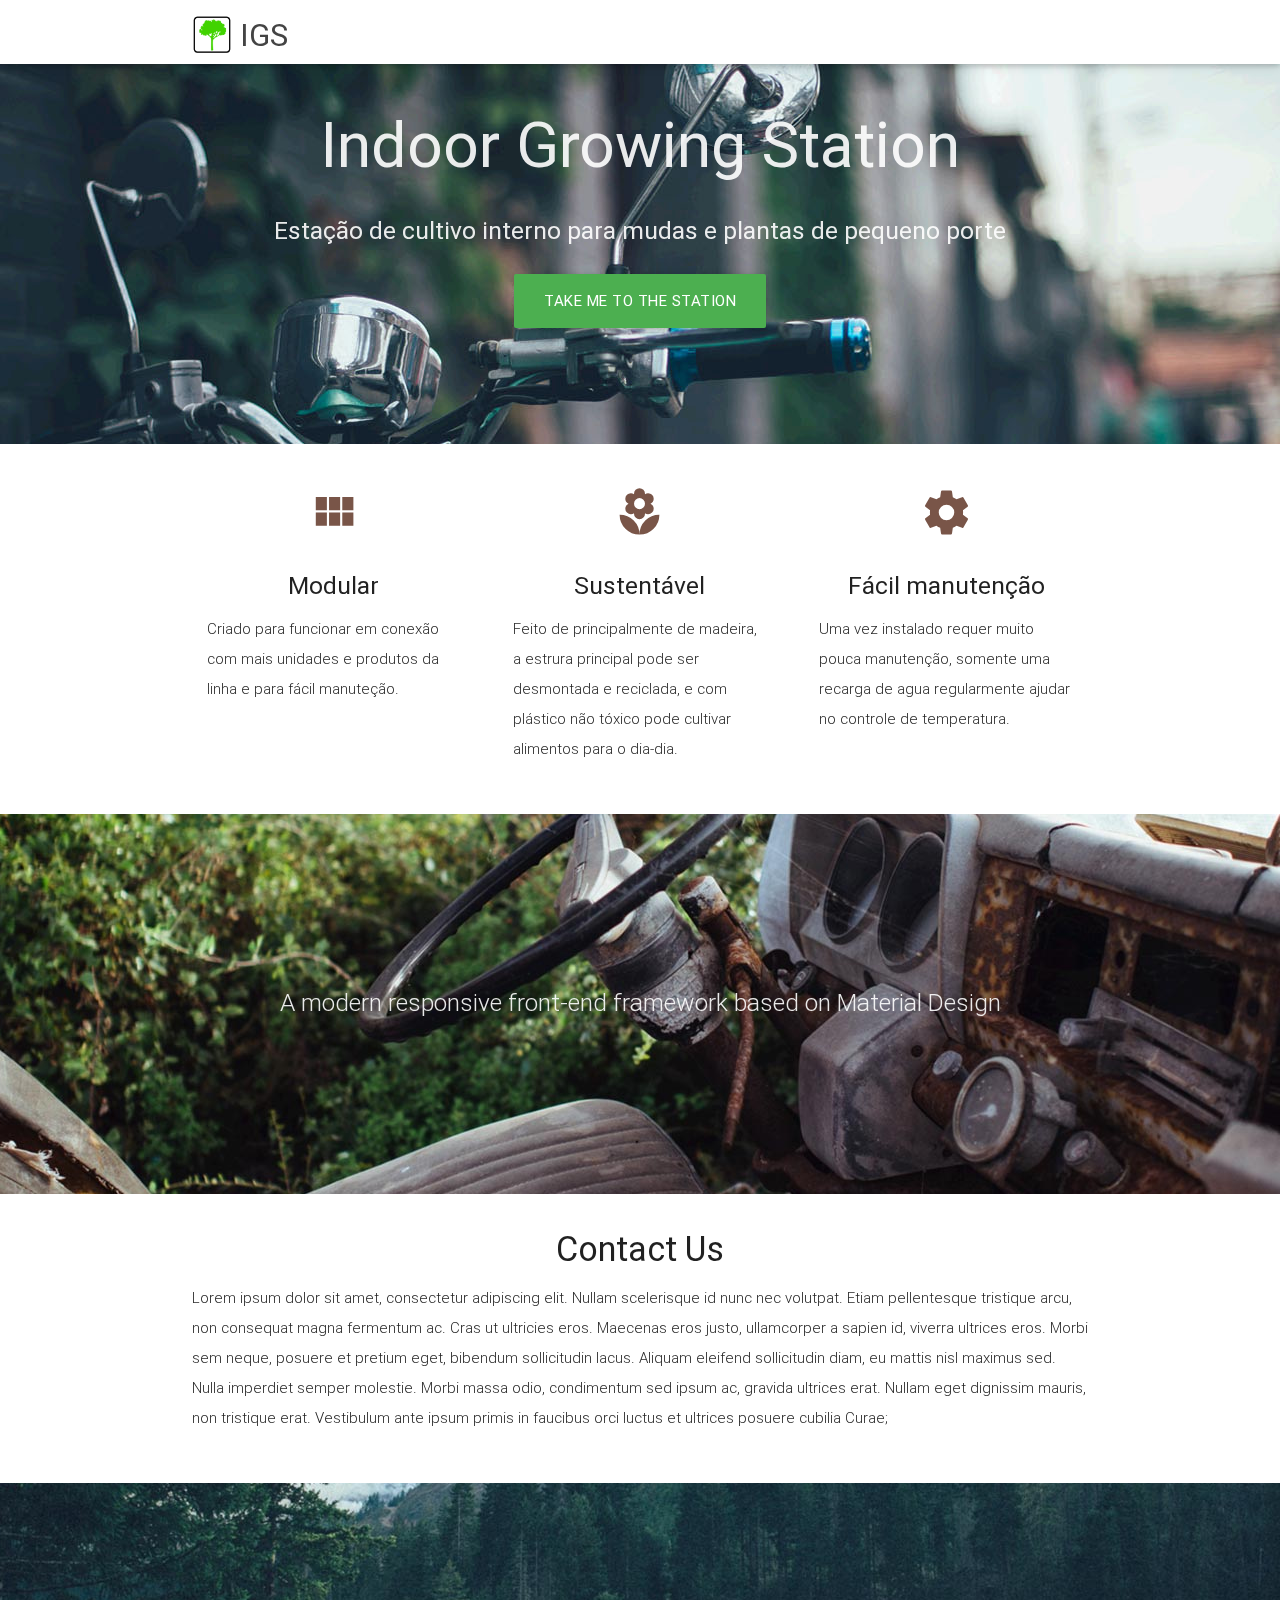
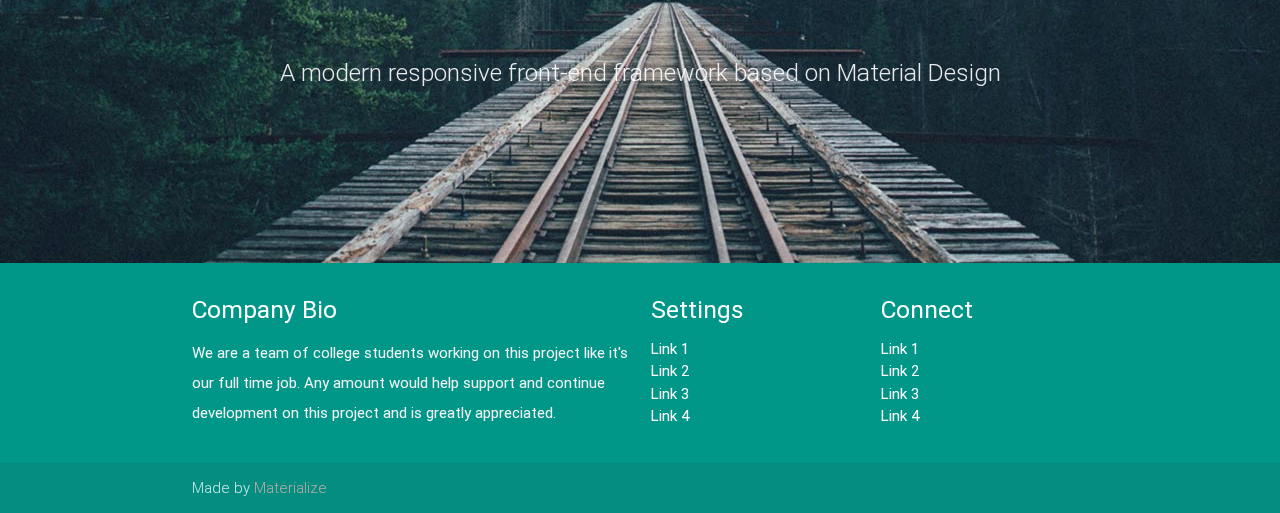
==== WEBSITE/index.html @ f1019e25 "html primario" ====
<!DOCTYPE html>
<html lang="en">
<head>
  <meta http-equiv="Content-Type" content="text/html; charset=UTF-8"/>
  <meta name="viewport" content="width=device-width, initial-scale=1, maximum-scale=1.0, user-scalable=no"/>
  <title>Parallax Template - Materialize</title>

  <!-- CSS  -->
  <link href="https://fonts.googleapis.com/icon?family=Material+Icons" rel="stylesheet">
  <link href="css/materialize.css" type="text/css" rel="stylesheet" media="screen,projection"/>
  <link href="css/style.css" type="text/css" rel="stylesheet" media="screen,projection"/>
</head>
<body>
  <nav class="white" role="navigation">
    <div class="nav-wrapper container">
      <a id="logo-container" href="#" class="brand-logo"><div><img src="fav.png" width="40" height="40"style="vertical-align:middle"/> <span style="vertical-align:middle">IGS</span></div></a>
    </div>
  </nav>

  <div id="index-banner" class="parallax-container">
    <div class="section no-pad-bot">
      <div class="container">
        <br><br>
        <h1 class="header center">Indoor Growing Station</h1>
        <div class="row center">
          <h5 class="header col s12 ">Estação de cultivo interno para mudas e plantas de pequeno porte</h5>
        </div>
        <div class="row center">
          <a href="http://localhost:8000" class="btn-large waves-effect waves-light green">Take me to the station</a>
        </div>
        <br><br>

      </div>
    </div>
    <div class="parallax"><img src="background1.jpg" alt="Unsplashed background img 1"></div>
  </div>


  <div class="container">
    <div class="section">

      <!--   Icon Section   -->
      <div class="row">
        <div class="col s12 m4">
          <div class="icon-block">
            <h2 class="center brown-text"><i class="material-icons">view_module</i></h2>
            <h5 class="center">Modular</h5>

            <p class="light">Criado para funcionar em conexão com mais unidades e produtos da linha e para fácil manuteção.</p>
          </div>
        </div>

        <div class="col s12 m4">
          <div class="icon-block">
            <h2 class="center brown-text"><i class="material-icons">local_florist</i></h2>
            <h5 class="center">Sustentável</h5>

            <p class="light">Feito de principalmente de madeira, a estrura principal pode ser desmontada e reciclada, e com plástico não tóxico pode cultivar alimentos para o dia-dia.</p>
          </div>
        </div>

        <div class="col s12 m4">
          <div class="icon-block">
            <h2 class="center brown-text"><i class="material-icons">settings</i></h2>
            <h5 class="center">Fácil manutenção</h5>

            <p class="light">Uma vez instalado requer muito pouca manutenção, somente uma recarga de agua regularmente ajudar no controle de temperatura.</p>
          </div>
        </div>
      </div>

    </div>
  </div>


  <div class="parallax-container valign-wrapper">
    <div class="section no-pad-bot">
      <div class="container">
        <div class="row center">
          <h5 class="header col s12 light">A modern responsive front-end framework based on Material Design</h5>
        </div>
      </div>
    </div>
    <div class="parallax"><img src="background2.jpg" alt="Unsplashed background img 2"></div>
  </div>

  <div class="container">
    <div class="section">

      <div class="row">
        <div class="col s12 center">
          <h3><i class="mdi-content-send brown-text"></i></h3>
          <h4>Contact Us</h4>
          <p class="left-align light">Lorem ipsum dolor sit amet, consectetur adipiscing elit. Nullam scelerisque id nunc nec volutpat. Etiam pellentesque tristique arcu, non consequat magna fermentum ac. Cras ut ultricies eros. Maecenas eros justo, ullamcorper a sapien id, viverra ultrices eros. Morbi sem neque, posuere et pretium eget, bibendum sollicitudin lacus. Aliquam eleifend sollicitudin diam, eu mattis nisl maximus sed. Nulla imperdiet semper molestie. Morbi massa odio, condimentum sed ipsum ac, gravida ultrices erat. Nullam eget dignissim mauris, non tristique erat. Vestibulum ante ipsum primis in faucibus orci luctus et ultrices posuere cubilia Curae;</p>
        </div>
      </div>

    </div>
  </div>


  <div class="parallax-container valign-wrapper">
    <div class="section no-pad-bot">
      <div class="container">
        <div class="row center">
          <h5 class="header col s12 light">A modern responsive front-end framework based on Material Design</h5>
        </div>
      </div>
    </div>
    <div class="parallax"><img src="background3.jpg" alt="Unsplashed background img 3"></div>
  </div>

  <footer class="page-footer teal">
    <div class="container">
      <div class="row">
        <div class="col l6 s12">
          <h5 class="white-text">Company Bio</h5>
          <p class="grey-text text-lighten-4">We are a team of college students working on this project like it's our full time job. Any amount would help support and continue development on this project and is greatly appreciated.</p>


        </div>
        <div class="col l3 s12">
          <h5 class="white-text">Settings</h5>
          <ul>
            <li><a class="white-text" href="#!">Link 1</a></li>
            <li><a class="white-text" href="#!">Link 2</a></li>
            <li><a class="white-text" href="#!">Link 3</a></li>
            <li><a class="white-text" href="#!">Link 4</a></li>
          </ul>
        </div>
        <div class="col l3 s12">
          <h5 class="white-text">Connect</h5>
          <ul>
            <li><a class="white-text" href="#!">Link 1</a></li>
            <li><a class="white-text" href="#!">Link 2</a></li>
            <li><a class="white-text" href="#!">Link 3</a></li>
            <li><a class="white-text" href="#!">Link 4</a></li>
          </ul>
        </div>
      </div>
    </div>
    <div class="footer-copyright">
      <div class="container">
      Made by <a class="brown-text text-lighten-3" href="http://materializecss.com">Materialize</a>
      </div>
    </div>
  </footer>


  <!--  Scripts-->
  <script src="https://code.jquery.com/jquery-2.1.1.min.js"></script>
  <script src="js/materialize.js"></script>
  <script src="js/init.js"></script>

  </body>
</html>
---- WEBSITE/css/style.css ----
/* Custom Stylesheet */
/**
 * Use this file to override Materialize files so you can update
 * the core Materialize files in the future
 *
 * Made By MaterializeCSS.com
 */

nav ul a,
nav .brand-logo {
  color: #444;
}

p {
  line-height: 2rem;
}

.button-collapse {
  color: #26a69a;
}

.parallax-container {
  min-height: 380px;
  line-height: 0;
  height: auto;
  color: rgba(255,255,255,.9);
}
  .parallax-container .section {
    width: 100%;
  }

@media only screen and (max-width : 992px) {
  .parallax-container .section {
    position: absolute;
    top: 40%;
  }
  #index-banner .section {
    top: 10%;
  }
}

@media only screen and (max-width : 600px) {
  #index-banner .section {
    top: 0;
  }
}

.icon-block {
  padding: 0 15px;
}
.icon-block .material-icons {
  font-size: inherit;
}

footer.page-footer {
  margin: 0;
}
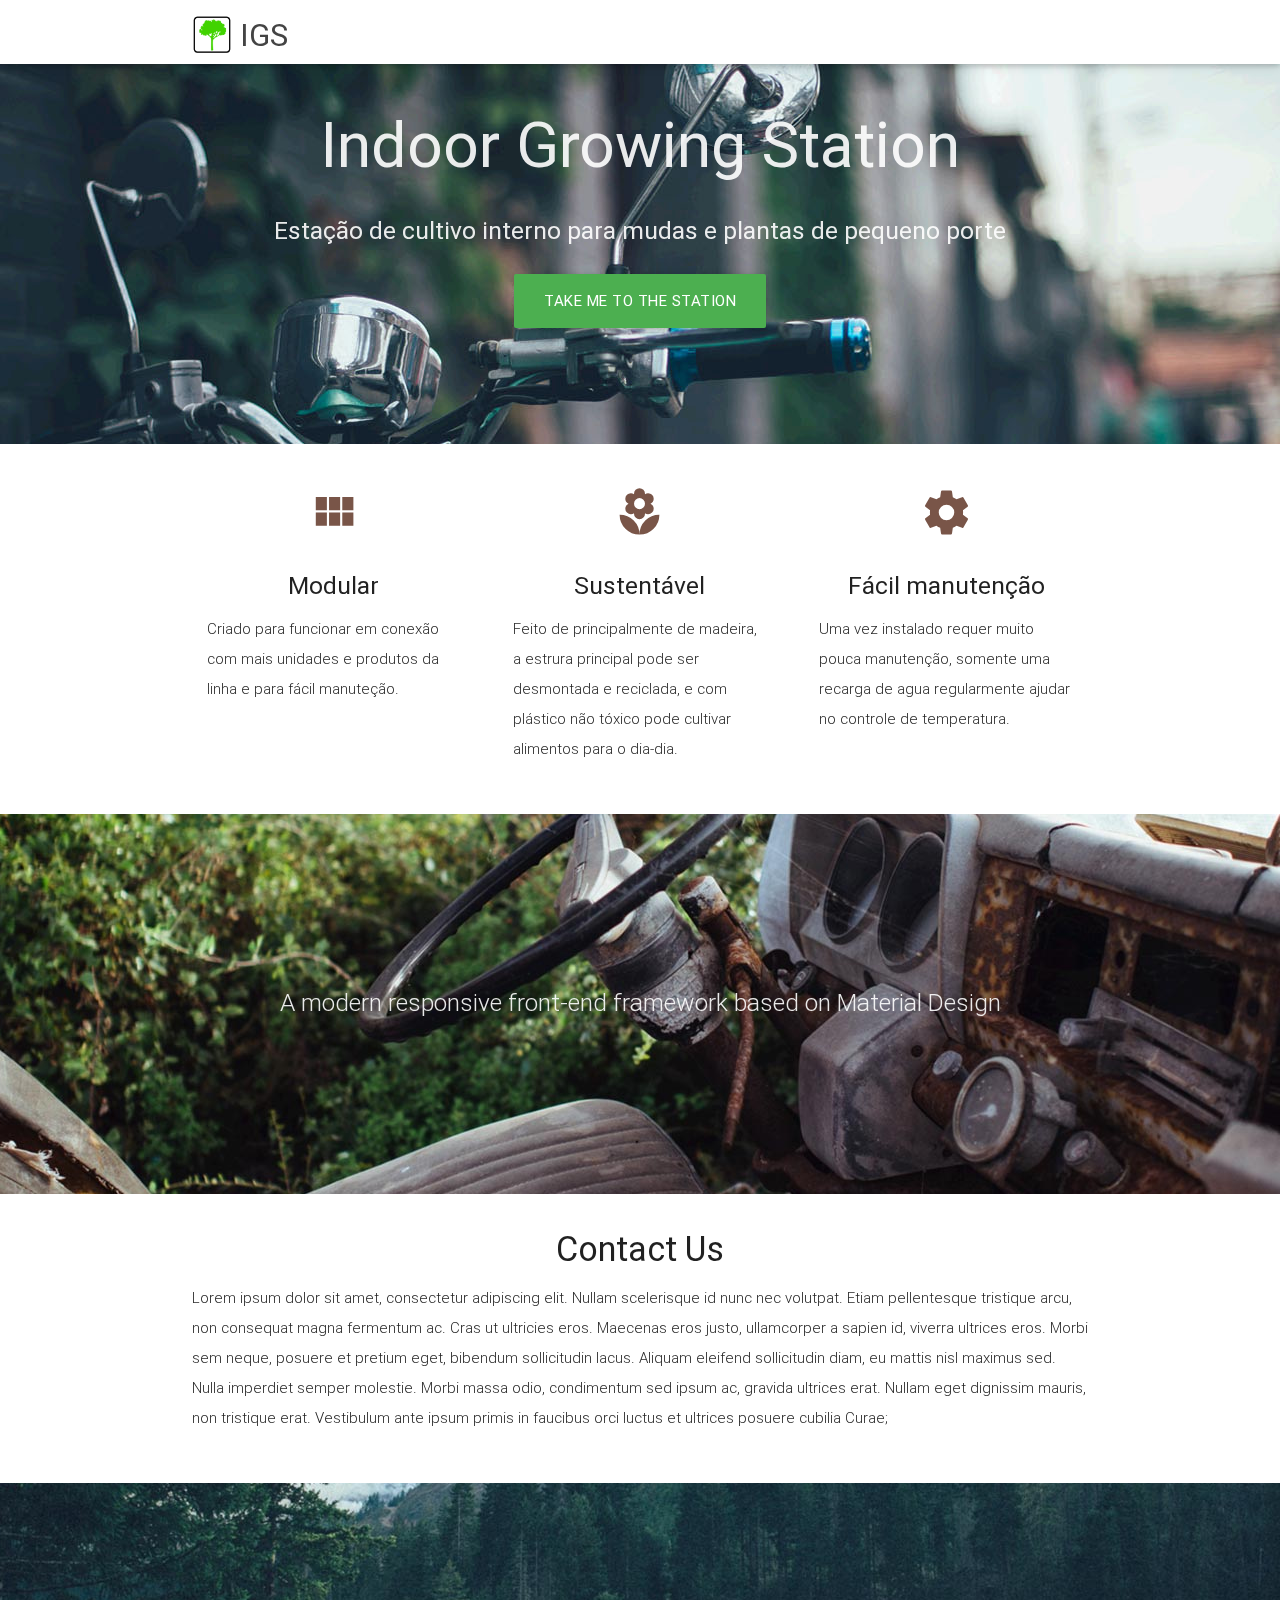
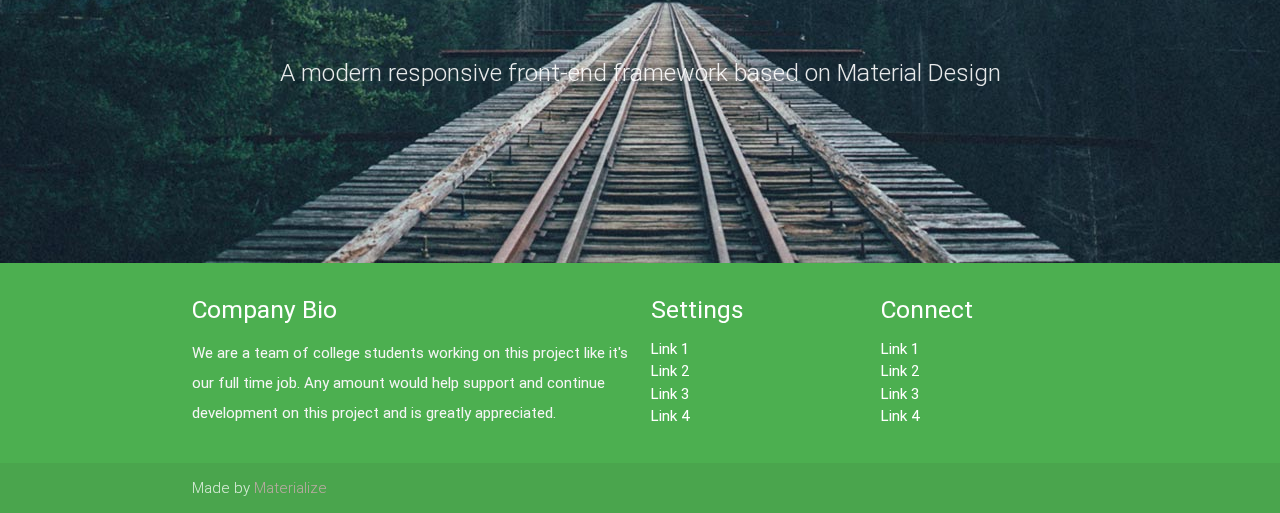
==== commit bdd7d970: "html pagina de medidas" ====
--- a/WEBSITE/index.html
+++ b/WEBSITE/index.html
@@ -1,156 +1,158 @@
-<!DOCTYPE html>
-<html lang="en">
-<head>
-  <meta http-equiv="Content-Type" content="text/html; charset=UTF-8"/>
-  <meta name="viewport" content="width=device-width, initial-scale=1, maximum-scale=1.0, user-scalable=no"/>
-  <title>Parallax Template - Materialize</title>
-
-  <!-- CSS  -->
-  <link href="https://fonts.googleapis.com/icon?family=Material+Icons" rel="stylesheet">
-  <link href="css/materialize.css" type="text/css" rel="stylesheet" media="screen,projection"/>
-  <link href="css/style.css" type="text/css" rel="stylesheet" media="screen,projection"/>
-</head>
-<body>
-  <nav class="white" role="navigation">
-    <div class="nav-wrapper container">
-      <a id="logo-container" href="#" class="brand-logo"><div><img src="fav.png" width="40" height="40"style="vertical-align:middle"/> <span style="vertical-align:middle">IGS</span></div></a>
-    </div>
-  </nav>
-
-  <div id="index-banner" class="parallax-container">
-    <div class="section no-pad-bot">
-      <div class="container">
-        <br><br>
-        <h1 class="header center">Indoor Growing Station</h1>
-        <div class="row center">
-          <h5 class="header col s12 ">Estação de cultivo interno para mudas e plantas de pequeno porte</h5>
+<!DOCTYPE html>
+<html lang="en">
+<head>
+  <meta http-equiv="Content-Type" content="text/html; charset=UTF-8"/>
+  <meta name="viewport" content="width=device-width, initial-scale=1, maximum-scale=1.0, user-scalable=no"/>
+  <title>Parallax Template - Materialize</title>
+
+  <!-- CSS  -->
+  <link href="https://fonts.googleapis.com/icon?family=Material+Icons" rel="stylesheet">
+  <link href="css/materialize.css" type="text/css" rel="stylesheet" media="screen,projection"/>
+  <link href="css/style.css" type="text/css" rel="stylesheet" media="screen,projection"/>
+</head>
+<body>
+  <main>
+    <nav class="white" role="navigation">
+      <div class="nav-wrapper container">
+        <a id="logo-container" href="index.html" class="brand-logo"><div><img src="fav.png" width="40" height="40"style="vertical-align:middle"/> <span style="vertical-align:middle">IGS</span></div></a>
+
+      </div>
+    </nav>
+
+    <div id="index-banner" class="parallax-container">
+      <div class="section no-pad-bot">
+        <div class="container">
+          <br><br>
+          <h1 class="header center">Indoor Growing Station</h1>
+          <div class="row center">
+            <h5 class="header col s12 ">Estação de cultivo interno para mudas e plantas de pequeno porte</h5>
+          </div>
+          <div class="row center">
+            <a href="station.html" class="btn-large waves-effect waves-light green">Take me to the station</a>
+          </div>
+          <br><br>
+
         </div>
-        <div class="row center">
-          <a href="http://localhost:8000" class="btn-large waves-effect waves-light green">Take me to the station</a>
-        </div>
-        <br><br>
-
-      </div>
-    </div>
-    <div class="parallax"><img src="background1.jpg" alt="Unsplashed background img 1"></div>
-  </div>
-
-
-  <div class="container">
-    <div class="section">
-
-      <!--   Icon Section   -->
-      <div class="row">
-        <div class="col s12 m4">
-          <div class="icon-block">
-            <h2 class="center brown-text"><i class="material-icons">view_module</i></h2>
-            <h5 class="center">Modular</h5>
-
-            <p class="light">Criado para funcionar em conexão com mais unidades e produtos da linha e para fácil manuteção.</p>
-          </div>
-        </div>
-
-        <div class="col s12 m4">
-          <div class="icon-block">
-            <h2 class="center brown-text"><i class="material-icons">local_florist</i></h2>
-            <h5 class="center">Sustentável</h5>
-
-            <p class="light">Feito de principalmente de madeira, a estrura principal pode ser desmontada e reciclada, e com plástico não tóxico pode cultivar alimentos para o dia-dia.</p>
-          </div>
-        </div>
-
-        <div class="col s12 m4">
-          <div class="icon-block">
-            <h2 class="center brown-text"><i class="material-icons">settings</i></h2>
-            <h5 class="center">Fácil manutenção</h5>
-
-            <p class="light">Uma vez instalado requer muito pouca manutenção, somente uma recarga de agua regularmente ajudar no controle de temperatura.</p>
-          </div>
-        </div>
-      </div>
-
-    </div>
-  </div>
-
-
-  <div class="parallax-container valign-wrapper">
-    <div class="section no-pad-bot">
-      <div class="container">
-        <div class="row center">
-          <h5 class="header col s12 light">A modern responsive front-end framework based on Material Design</h5>
-        </div>
-      </div>
-    </div>
-    <div class="parallax"><img src="background2.jpg" alt="Unsplashed background img 2"></div>
-  </div>
-
-  <div class="container">
-    <div class="section">
-
-      <div class="row">
-        <div class="col s12 center">
-          <h3><i class="mdi-content-send brown-text"></i></h3>
-          <h4>Contact Us</h4>
-          <p class="left-align light">Lorem ipsum dolor sit amet, consectetur adipiscing elit. Nullam scelerisque id nunc nec volutpat. Etiam pellentesque tristique arcu, non consequat magna fermentum ac. Cras ut ultricies eros. Maecenas eros justo, ullamcorper a sapien id, viverra ultrices eros. Morbi sem neque, posuere et pretium eget, bibendum sollicitudin lacus. Aliquam eleifend sollicitudin diam, eu mattis nisl maximus sed. Nulla imperdiet semper molestie. Morbi massa odio, condimentum sed ipsum ac, gravida ultrices erat. Nullam eget dignissim mauris, non tristique erat. Vestibulum ante ipsum primis in faucibus orci luctus et ultrices posuere cubilia Curae;</p>
-        </div>
-      </div>
-
-    </div>
-  </div>
-
-
-  <div class="parallax-container valign-wrapper">
-    <div class="section no-pad-bot">
-      <div class="container">
-        <div class="row center">
-          <h5 class="header col s12 light">A modern responsive front-end framework based on Material Design</h5>
-        </div>
-      </div>
-    </div>
-    <div class="parallax"><img src="background3.jpg" alt="Unsplashed background img 3"></div>
-  </div>
-
-  <footer class="page-footer teal">
-    <div class="container">
-      <div class="row">
-        <div class="col l6 s12">
-          <h5 class="white-text">Company Bio</h5>
-          <p class="grey-text text-lighten-4">We are a team of college students working on this project like it's our full time job. Any amount would help support and continue development on this project and is greatly appreciated.</p>
-
-
-        </div>
-        <div class="col l3 s12">
-          <h5 class="white-text">Settings</h5>
-          <ul>
-            <li><a class="white-text" href="#!">Link 1</a></li>
-            <li><a class="white-text" href="#!">Link 2</a></li>
-            <li><a class="white-text" href="#!">Link 3</a></li>
-            <li><a class="white-text" href="#!">Link 4</a></li>
-          </ul>
-        </div>
-        <div class="col l3 s12">
-          <h5 class="white-text">Connect</h5>
-          <ul>
-            <li><a class="white-text" href="#!">Link 1</a></li>
-            <li><a class="white-text" href="#!">Link 2</a></li>
-            <li><a class="white-text" href="#!">Link 3</a></li>
-            <li><a class="white-text" href="#!">Link 4</a></li>
-          </ul>
-        </div>
-      </div>
-    </div>
-    <div class="footer-copyright">
-      <div class="container">
-      Made by <a class="brown-text text-lighten-3" href="http://materializecss.com">Materialize</a>
-      </div>
-    </div>
-  </footer>
-
-
-  <!--  Scripts-->
-  <script src="https://code.jquery.com/jquery-2.1.1.min.js"></script>
-  <script src="js/materialize.js"></script>
-  <script src="js/init.js"></script>
-
-  </body>
-</html>
+      </div>
+      <div class="parallax"><img src="background1.jpg" alt="Unsplashed background img 1"></div>
+    </div>
+
+
+    <div class="container">
+      <div class="section">
+
+        <!--   Icon Section   -->
+        <div class="row">
+          <div class="col s12 m4">
+            <div class="icon-block">
+              <h2 class="center brown-text"><i class="material-icons">view_module</i></h2>
+              <h5 class="center">Modular</h5>
+
+              <p class="light">Criado para funcionar em conexão com mais unidades e produtos da linha e para fácil manuteção.</p>
+            </div>
+          </div>
+
+          <div class="col s12 m4">
+            <div class="icon-block">
+              <h2 class="center brown-text"><i class="material-icons">local_florist</i></h2>
+              <h5 class="center">Sustentável</h5>
+
+              <p class="light">Feito de principalmente de madeira, a estrura principal pode ser desmontada e reciclada, e com plástico não tóxico pode cultivar alimentos para o dia-dia.</p>
+            </div>
+          </div>
+
+          <div class="col s12 m4">
+            <div class="icon-block">
+              <h2 class="center brown-text"><i class="material-icons">settings</i></h2>
+              <h5 class="center">Fácil manutenção</h5>
+
+              <p class="light">Uma vez instalado requer muito pouca manutenção, somente uma recarga de agua regularmente ajudar no controle de temperatura.</p>
+            </div>
+          </div>
+        </div>
+
+      </div>
+    </div>
+
+
+    <div class="parallax-container valign-wrapper">
+      <div class="section no-pad-bot">
+        <div class="container">
+          <div class="row center">
+            <h5 class="header col s12 light">A modern responsive front-end framework based on Material Design</h5>
+          </div>
+        </div>
+      </div>
+      <div class="parallax"><img src="background2.jpg" alt="Unsplashed background img 2"></div>
+    </div>
+
+    <div class="container">
+      <div class="section">
+
+        <div class="row">
+          <div class="col s12 center">
+            <h3><i class="mdi-content-send brown-text"></i></h3>
+            <h4>Contact Us</h4>
+            <p class="left-align light">Lorem ipsum dolor sit amet, consectetur adipiscing elit. Nullam scelerisque id nunc nec volutpat. Etiam pellentesque tristique arcu, non consequat magna fermentum ac. Cras ut ultricies eros. Maecenas eros justo, ullamcorper a sapien id, viverra ultrices eros. Morbi sem neque, posuere et pretium eget, bibendum sollicitudin lacus. Aliquam eleifend sollicitudin diam, eu mattis nisl maximus sed. Nulla imperdiet semper molestie. Morbi massa odio, condimentum sed ipsum ac, gravida ultrices erat. Nullam eget dignissim mauris, non tristique erat. Vestibulum ante ipsum primis in faucibus orci luctus et ultrices posuere cubilia Curae;</p>
+          </div>
+        </div>
+
+      </div>
+    </div>
+
+
+    <div class="parallax-container valign-wrapper">
+      <div class="section no-pad-bot">
+        <div class="container">
+          <div class="row center">
+            <h5 class="header col s12 light">A modern responsive front-end framework based on Material Design</h5>
+          </div>
+        </div>
+      </div>
+      <div class="parallax"><img src="background3.jpg" alt="Unsplashed background img 3"></div>
+    </div>
+  </main>
+  <footer class="page-footer green">
+    <div class="container">
+      <div class="row">
+        <div class="col l6 s12">
+          <h5 class="white-text">Company Bio</h5>
+          <p class="grey-text text-lighten-4">We are a team of college students working on this project like it's our full time job. Any amount would help support and continue development on this project and is greatly appreciated.</p>
+
+
+        </div>
+        <div class="col l3 s12">
+          <h5 class="white-text">Settings</h5>
+          <ul>
+            <li><a class="white-text" href="#!">Link 1</a></li>
+            <li><a class="white-text" href="#!">Link 2</a></li>
+            <li><a class="white-text" href="#!">Link 3</a></li>
+            <li><a class="white-text" href="#!">Link 4</a></li>
+          </ul>
+        </div>
+        <div class="col l3 s12">
+          <h5 class="white-text">Connect</h5>
+          <ul>
+            <li><a class="white-text" href="#!">Link 1</a></li>
+            <li><a class="white-text" href="#!">Link 2</a></li>
+            <li><a class="white-text" href="#!">Link 3</a></li>
+            <li><a class="white-text" href="#!">Link 4</a></li>
+          </ul>
+        </div>
+      </div>
+    </div>
+    <div class="footer-copyright">
+      <div class="container">
+        Made by <a class="brown-text text-lighten-3" href="http://materializecss.com">Materialize</a>
+      </div>
+    </div>
+  </footer>
+
+
+  <!--  Scripts-->
+  <script src="https://code.jquery.com/jquery-2.1.1.min.js"></script>
+  <script src="js/materialize.js"></script>
+  <script src="js/init.js"></script>
+
+</body>
+</html>
--- a/WEBSITE/css/style.css
+++ b/WEBSITE/css/style.css
@@ -55,3 +55,15 @@
 footer.page-footer {
   margin: 0;
 }
+body {
+  display: flex;
+  min-height: 100vh;
+  flex-direction: column;
+}
+
+main {
+  flex: 1 0 auto;
+}
+.round{
+  border-radius: 25px;
+}
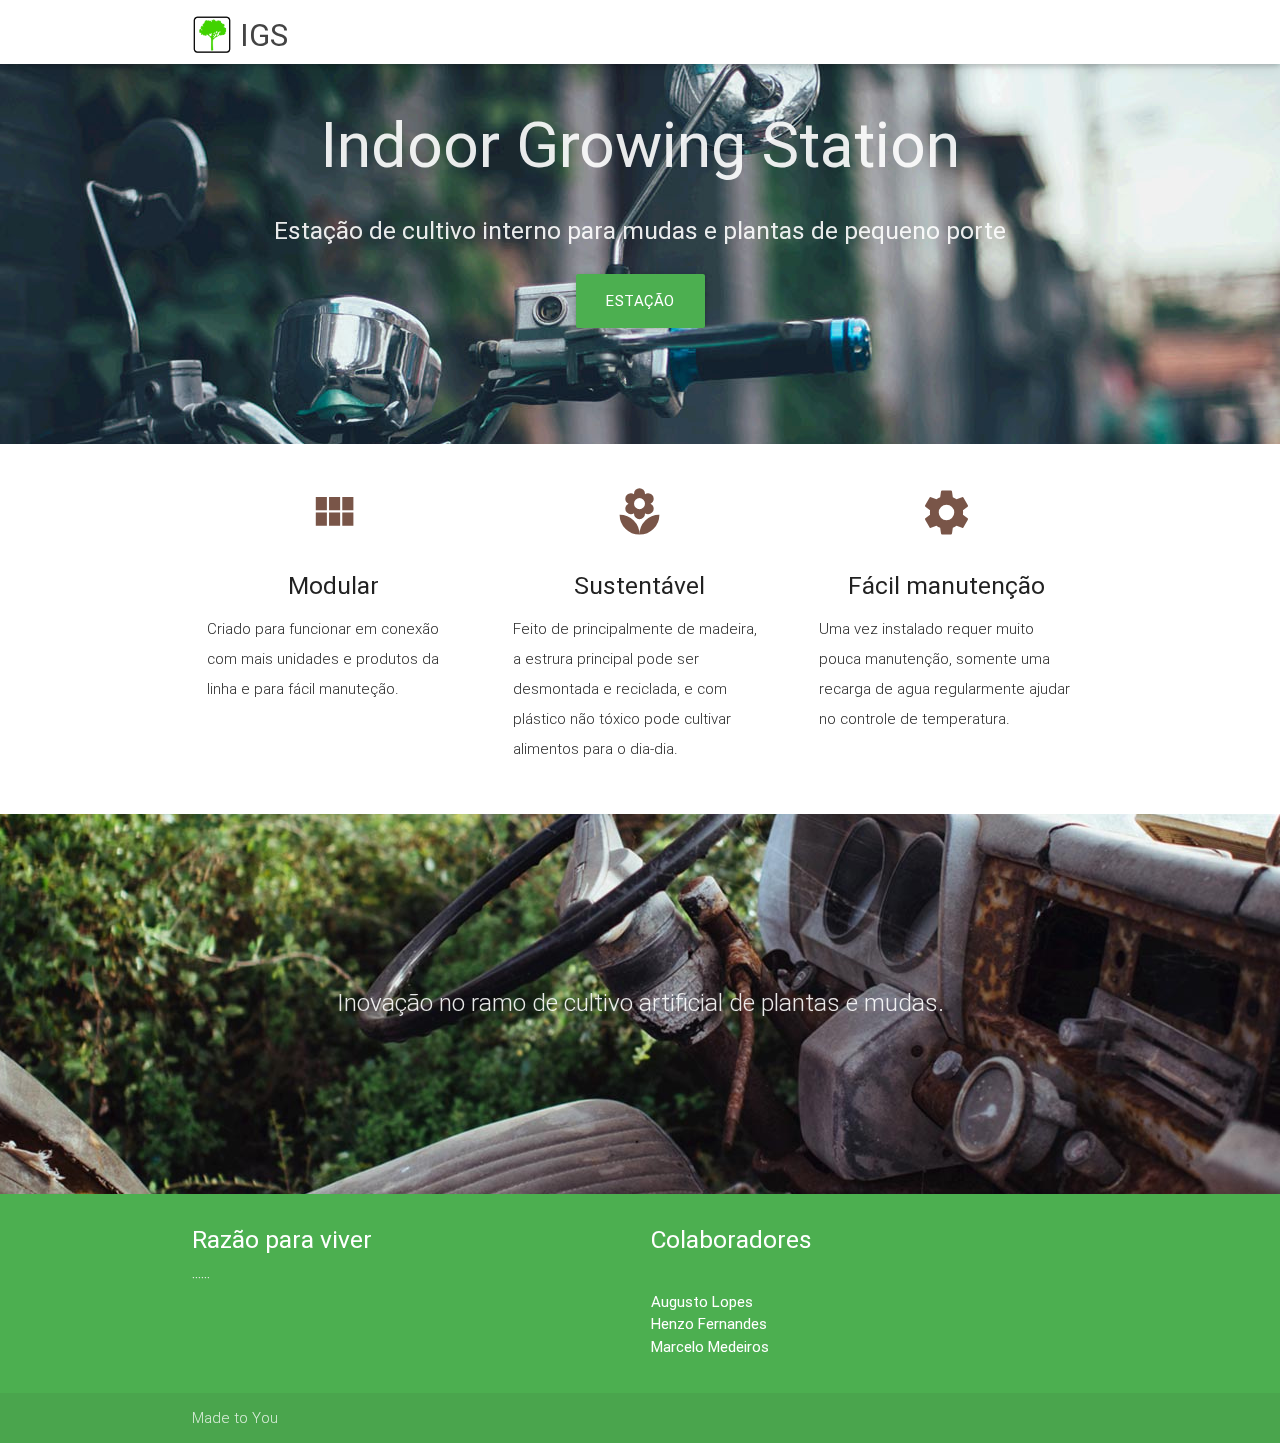
==== commit 3777123f: "." ====
--- a/WEBSITE/index.html
+++ b/WEBSITE/index.html
@@ -28,7 +28,7 @@
             <h5 class="header col s12 ">Estação de cultivo interno para mudas e plantas de pequeno porte</h5>
           </div>
           <div class="row center">
-            <a href="station.html" class="btn-large waves-effect waves-light green">Take me to the station</a>
+            <a href="station.html" class="btn-large waves-effect waves-light green">Estação</a>
           </div>
           <br><br>
 
@@ -79,71 +79,37 @@
       <div class="section no-pad-bot">
         <div class="container">
           <div class="row center">
-            <h5 class="header col s12 light">A modern responsive front-end framework based on Material Design</h5>
+            <h5 class="header col s12 light">Inovação no ramo de cultivo artificial de plantas e mudas.</h5>
           </div>
         </div>
       </div>
       <div class="parallax"><img src="background2.jpg" alt="Unsplashed background img 2"></div>
     </div>
 
-    <div class="container">
-      <div class="section">
-
-        <div class="row">
-          <div class="col s12 center">
-            <h3><i class="mdi-content-send brown-text"></i></h3>
-            <h4>Contact Us</h4>
-            <p class="left-align light">Lorem ipsum dolor sit amet, consectetur adipiscing elit. Nullam scelerisque id nunc nec volutpat. Etiam pellentesque tristique arcu, non consequat magna fermentum ac. Cras ut ultricies eros. Maecenas eros justo, ullamcorper a sapien id, viverra ultrices eros. Morbi sem neque, posuere et pretium eget, bibendum sollicitudin lacus. Aliquam eleifend sollicitudin diam, eu mattis nisl maximus sed. Nulla imperdiet semper molestie. Morbi massa odio, condimentum sed ipsum ac, gravida ultrices erat. Nullam eget dignissim mauris, non tristique erat. Vestibulum ante ipsum primis in faucibus orci luctus et ultrices posuere cubilia Curae;</p>
-          </div>
-        </div>
-
-      </div>
-    </div>
-
-
-    <div class="parallax-container valign-wrapper">
-      <div class="section no-pad-bot">
-        <div class="container">
-          <div class="row center">
-            <h5 class="header col s12 light">A modern responsive front-end framework based on Material Design</h5>
-          </div>
-        </div>
-      </div>
-      <div class="parallax"><img src="background3.jpg" alt="Unsplashed background img 3"></div>
-    </div>
-  </main>
+      </main>
   <footer class="page-footer green">
     <div class="container">
       <div class="row">
         <div class="col l6 s12">
-          <h5 class="white-text">Company Bio</h5>
-          <p class="grey-text text-lighten-4">We are a team of college students working on this project like it's our full time job. Any amount would help support and continue development on this project and is greatly appreciated.</p>
+          <h5 class="white-text">Razão para viver</h5>
+          <p class="grey-text text-lighten-4">¨¨¨</p>
 
 
         </div>
         <div class="col l3 s12">
-          <h5 class="white-text">Settings</h5>
+          <h5 class="white-text">Colaboradores</h5>
           <ul>
-            <li><a class="white-text" href="#!">Link 1</a></li>
-            <li><a class="white-text" href="#!">Link 2</a></li>
-            <li><a class="white-text" href="#!">Link 3</a></li>
-            <li><a class="white-text" href="#!">Link 4</a></li>
-          </ul>
-        </div>
-        <div class="col l3 s12">
-          <h5 class="white-text">Connect</h5>
-          <ul>
-            <li><a class="white-text" href="#!">Link 1</a></li>
-            <li><a class="white-text" href="#!">Link 2</a></li>
-            <li><a class="white-text" href="#!">Link 3</a></li>
-            <li><a class="white-text" href="#!">Link 4</a></li>
+            <li><br></li>
+            <li><a class="white-text" href="http://afflz.github.io">Augusto Lopes</a></li>
+            <li><a class="white-text" href="http://slither.io/">Henzo Fernandes</a></li>
+            <li><a class="white-text" href="http://marcelolima381.github.io/">Marcelo Medeiros</a></li>
           </ul>
         </div>
       </div>
     </div>
     <div class="footer-copyright">
       <div class="container">
-        Made by <a class="brown-text text-lighten-3" href="http://materializecss.com">Materialize</a>
+        Made to You
       </div>
     </div>
   </footer>
